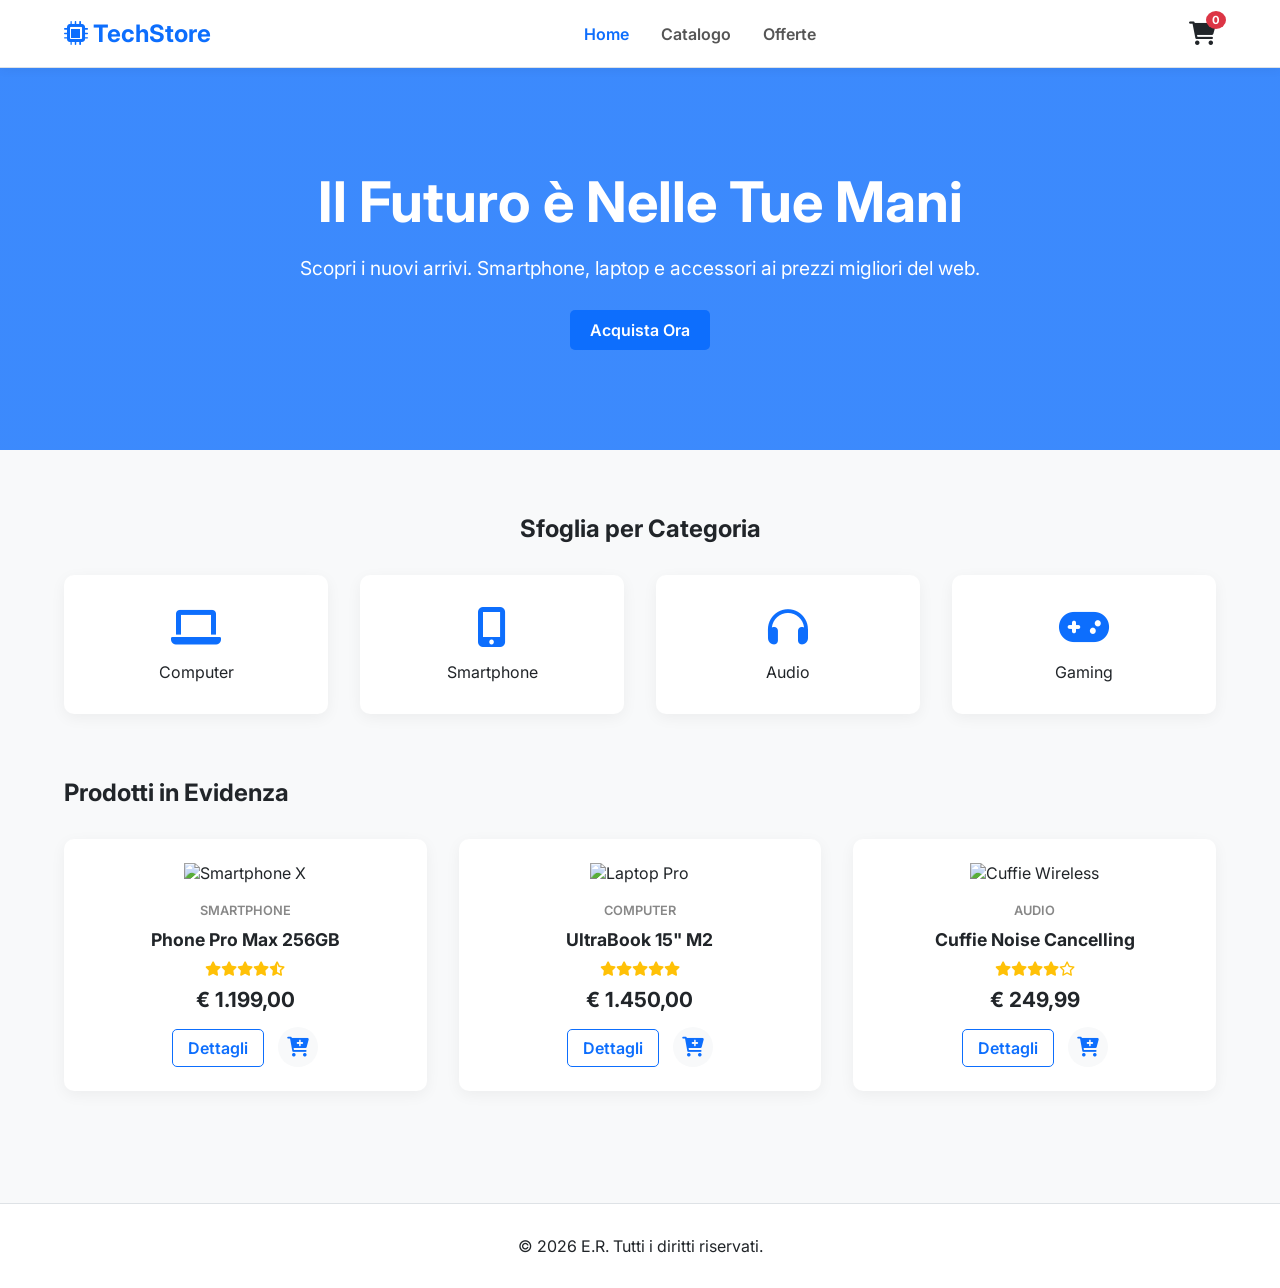
==== index.html @ b19d0cae "Update index.html" ====
<!DOCTYPE html>
<html lang="it">
<head>
    <meta charset="UTF-8">
    <meta name="viewport" content="width=device-width, initial-scale=1.0">
    <title>TechStore | Elettronica e Informatica</title>
    <link rel="stylesheet" href="style.css">
    <link href="https://cdnjs.cloudflare.com/ajax/libs/font-awesome/6.0.0/css/all.min.css" rel="stylesheet">
    <link href="https://fonts.googleapis.com/css2?family=Inter:wght@300;400;600;700&display=swap" rel="stylesheet">
</head>
<body>
    <header>
        <div class="logo"><h2><i class="fas fa-microchip"></i> TechStore</h2></div>
        <nav>
            <ul>
                <li><a href="index.html" class="active">Home</a></li>
                <li><a href="catalogo.html">Catalogo</a></li>
                <li><a href="#">Offerte</a></li>
            </ul>
        </nav>
        <div class="header-actions">
            <a href="carrello.html" class="cart-icon">
                <i class="fas fa-shopping-cart"></i>
                <span id="cart-badge" class="badge">0</span>
            </a>
        </div>
    </header>

    <section class="hero-ecommerce">
        <div class="hero-content">
            <h1>Il Futuro è Nelle Tue Mani</h1>
            <p>Scopri i nuovi arrivi. Smartphone, laptop e accessori ai prezzi migliori del web.</p>
            <a href="catalogo.html" class="btn-primary">Acquista Ora</a>
        </div>
    </section>

    <section class="categories">
        <h2>Sfoglia per Categoria</h2>
        <div class="cat-grid">
            <div class="cat-card"><i class="fas fa-laptop"></i><p>Computer</p></div>
            <div class="cat-card"><i class="fas fa-mobile-alt"></i><p>Smartphone</p></div>
            <div class="cat-card"><i class="fas fa-headphones"></i><p>Audio</p></div>
            <div class="cat-card"><i class="fas fa-gamepad"></i><p>Gaming</p></div>
        </div>
    </section>

    <section class="featured-products">
        <h2>Prodotti in Evidenza</h2>
        <div class="product-grid">
            <div class="product-card">
                <img src="https://images.unsplash.com/photo-1511707171634-5f897ff02aa9?q=80&w=800&auto=format&fit=crop" alt="Smartphone X">
                <div class="product-info">
                    <span class="category-tag">Smartphone</span>
                    <h3>Phone Pro Max 256GB</h3>
                    <div class="rating"><i class="fas fa-star"></i><i class="fas fa-star"></i><i class="fas fa-star"></i><i class="fas fa-star"></i><i class="fas fa-star-half-alt"></i></div>
                    <p class="price">€ 1.199,00</p>
                    <a href="prodotto.html?id=smartphone" class="btn-secondary">Dettagli</a>
                    <button class="btn-add" onclick="aggiungiAlCarrello()"><i class="fas fa-cart-plus"></i></button>
                </div>
            </div>
            <div class="product-card">
                <img src="https://images.unsplash.com/photo-1496181133206-80ce9b88a853?q=80&w=800&auto=format&fit=crop" alt="Laptop Pro">
                <div class="product-info">
                    <span class="category-tag">Computer</span>
                    <h3>UltraBook 15" M2</h3>
                    <div class="rating"><i class="fas fa-star"></i><i class="fas fa-star"></i><i class="fas fa-star"></i><i class="fas fa-star"></i><i class="fas fa-star"></i></div>
                    <p class="price">€ 1.450,00</p>
                    <a href="prodotto.html?id=laptop" class="btn-secondary">Dettagli</a>
                    <button class="btn-add" onclick="aggiungiAlCarrello()"><i class="fas fa-cart-plus"></i></button>
                </div>
            </div>
            <div class="product-card">
                <img src="https://images.unsplash.com/photo-1612444530582-fc66184b156b?q=80&w=800&auto=format&fit=crop" alt="Cuffie Wireless">
                <div class="product-info">
                    <span class="category-tag">Audio</span>
                    <h3>Cuffie Noise Cancelling</h3>
                    <div class="rating"><i class="fas fa-star"></i><i class="fas fa-star"></i><i class="fas fa-star"></i><i class="fas fa-star"></i><i class="far fa-star"></i></div>
                    <p class="price">€ 249,99</p>
                    <a href="prodotto.html?id=cuffie" class="btn-secondary">Dettagli</a>
                    <button class="btn-add" onclick="aggiungiAlCarrello()"><i class="fas fa-cart-plus"></i></button>
                </div>
            </div>
        </div>
    </section>

    <footer>
        <div class="footer-bottom"><p>© 2026 E.R. Tutti i diritti riservati.</p></div>
    </footer>
    <script src="script.js"></script>
</body>
</html>
---- style.css ----
@import url('https://fonts.googleapis.com/css2?family=Inter:wght@300;400;600;700&display=swap');

:root {
    --primary: #0d6efd;
    --primary-hover: #0b5ed7;
    --bg-light: #f8f9fa;
    --text-dark: #212529;
    --border: #dee2e6;
}

* { margin: 0; padding: 0; box-sizing: border-box; font-family: 'Inter', sans-serif; }
body { background-color: var(--bg-light); color: var(--text-dark); }
a { text-decoration: none; color: inherit; }

/* --- HEADER & NAV --- */
header { background: white; padding: 1.2rem 5%; display: flex; justify-content: space-between; align-items: center; border-bottom: 1px solid var(--border); position: sticky; top: 0; z-index: 100; box-shadow: 0 2px 10px rgba(0,0,0,0.05); }
.logo h2 { color: var(--primary); font-weight: 700; }
nav ul { list-style: none; display: flex; gap: 2rem; }
nav a { font-weight: 600; color: #555; transition: 0.3s; }
nav a:hover, nav a.active { color: var(--primary); }
.cart-icon { position: relative; font-size: 1.5rem; color: var(--text-dark); }
.badge { position: absolute; top: -8px; right: -10px; background: #dc3545; color: white; font-size: 0.7rem; padding: 2px 6px; border-radius: 50%; font-weight: bold; }

/* --- BOTTONI --- */
.btn-primary { background: var(--primary); color: white; padding: 10px 20px; border-radius: 5px; font-weight: 600; border: none; cursor: pointer; display: inline-block; transition: 0.3s; }
.btn-primary:hover { background: var(--primary-hover); }
.btn-secondary { background: white; color: var(--primary); border: 1px solid var(--primary); padding: 8px 15px; border-radius: 5px; font-weight: 600; }
.btn-secondary:hover { background: var(--primary); color: white; }

/* --- HERO --- */
.hero-ecommerce { background: linear-gradient(rgba(13, 110, 253, 0.8), rgba(13, 110, 253, 0.8)), url('https://images.unsplash.com/photo-1550751827-4bd374c3f58b?q=80&w=1920&auto=format&fit=crop') center/cover; padding: 100px 5%; text-align: center; color: white; }
.hero-ecommerce h1 { font-size: 3.5rem; margin-bottom: 20px; }
.hero-ecommerce p { font-size: 1.2rem; margin-bottom: 30px; }

/* --- CATEGORIE --- */
.categories { padding: 4rem 5%; text-align: center; }
.cat-grid { display: grid; grid-template-columns: repeat(auto-fit, minmax(150px, 1fr)); gap: 2rem; margin-top: 2rem; }
.cat-card { background: white; padding: 2rem; border-radius: 10px; box-shadow: 0 4px 15px rgba(0,0,0,0.05); transition: 0.3s; cursor: pointer; }
.cat-card:hover { transform: translateY(-5px); color: var(--primary); }
.cat-card i { font-size: 2.5rem; margin-bottom: 15px; color: var(--primary); }

/* --- PRODOTTI (GRIGLIA COMUNE) --- */
.featured-products { padding: 0 5% 4rem; }
.product-grid { display: grid; grid-template-columns: repeat(auto-fit, minmax(280px, 1fr)); gap: 2rem; margin-top: 2rem; }
.product-card { background: white; border-radius: 10px; padding: 1.5rem; box-shadow: 0 4px 15px rgba(0,0,0,0.05); text-align: center; position: relative; }
.product-card img { width: 100%; height: 200px; object-fit: contain; margin-bottom: 1rem; }
.category-tag { font-size: 0.8rem; color: #888; text-transform: uppercase; font-weight: 600; }
.product-card h3 { font-size: 1.1rem; margin: 10px 0; }
.rating { color: #ffc107; font-size: 0.9rem; margin-bottom: 10px; }
.price { font-size: 1.3rem; font-weight: 700; color: var(--text-dark); margin-bottom: 15px; }
.btn-add { background: var(--bg-light); border: none; width: 40px; height: 40px; border-radius: 50%; color: var(--primary); cursor: pointer; font-size: 1.2rem; margin-left: 10px; transition: 0.3s; }
.btn-add:hover { background: var(--primary); color: white; }

/* --- PAGINA CATALOGO --- */
.shop-container { display: flex; gap: 2rem; padding: 3rem 5%; }
.sidebar-filters { width: 250px; background: white; padding: 1.5rem; border-radius: 10px; box-shadow: 0 4px 15px rgba(0,0,0,0.05); height: fit-content; }
.filter-group { margin-top: 1.5rem; }
.filter-group ul { list-style: none; }
.filter-group li { margin-bottom: 10px; color: #555; }
.shop-main { flex: 1; }
.shop-header { display: flex; justify-content: space-between; align-items: center; background: white; padding: 1rem 1.5rem; border-radius: 10px; margin-bottom: 2rem; }

/* --- PAGINA PRODOTTO SINGOLO --- */
.single-product-container { display: flex; flex-wrap: wrap; gap: 4rem; padding: 4rem 5%; background: white; margin: 2rem 5%; border-radius: 10px; }
.product-gallery { flex: 1; min-width: 300px; text-align: center; }
.product-gallery img { width: 100%; max-width: 500px; object-fit: contain; }
.product-details { flex: 1; min-width: 300px; }
.product-details h1 { font-size: 2.2rem; margin: 10px 0; }
.huge-price { font-size: 2.5rem; font-weight: 700; color: var(--primary); margin: 20px 0; }
.description { color: #666; line-height: 1.6; margin-bottom: 30px; font-size: 1.1rem; }
.purchase-actions { display: flex; gap: 15px; margin-bottom: 30px; }
.qty-input { width: 70px; padding: 10px; border: 1px solid var(--border); border-radius: 5px; font-size: 1.1rem; text-align: center; }
.add-to-cart-large { flex: 1; font-size: 1.2rem; }
.delivery-info p { margin-bottom: 10px; color: #555; font-weight: 600; }
.delivery-info i { color: var(--primary); width: 25px; }

/* --- PAGINA CARRELLO --- */
.cart-container { display: flex; flex-wrap: wrap; gap: 3rem; padding: 3rem 5%; }
.cart-items { flex: 2; min-width: 300px; background: white; padding: 2rem; border-radius: 10px; }
.cart-item { display: flex; align-items: center; gap: 20px; border-bottom: 1px solid var(--border); padding: 20px 0; }
.cart-item img { width: 80px; height: 80px; object-fit: contain; }
.item-details { flex: 1; }
.item-details h3 { font-size: 1.1rem; margin-bottom: 5px; }
.item-qty input { width: 60px; padding: 5px; text-align: center; border: 1px solid var(--border); border-radius: 5px; }
.item-price { font-weight: 700; font-size: 1.1rem; }
.btn-remove { background: none; border: none; color: #dc3545; font-size: 1.2rem; cursor: pointer; }
.cart-summary { flex: 1; min-width: 300px; background: white; padding: 2rem; border-radius: 10px; height: fit-content; }
.summary-line { display: flex; justify-content: space-between; margin-bottom: 15px; color: #555; }
.summary-line.total { font-size: 1.5rem; font-weight: 700; color: var(--text-dark); margin-top: 15px; }
.checkout-btn { width: 100%; margin-top: 20px; font-size: 1.1rem; padding: 15px; }
.secure-payments { text-align: center; margin-top: 20px; font-size: 2rem; color: #ccc; display: flex; justify-content: center; gap: 15px; }

/* --- FOOTER --- */
footer { background: white; border-top: 1px solid var(--border); padding: 2rem; text-align: center; margin-top: 3rem; }
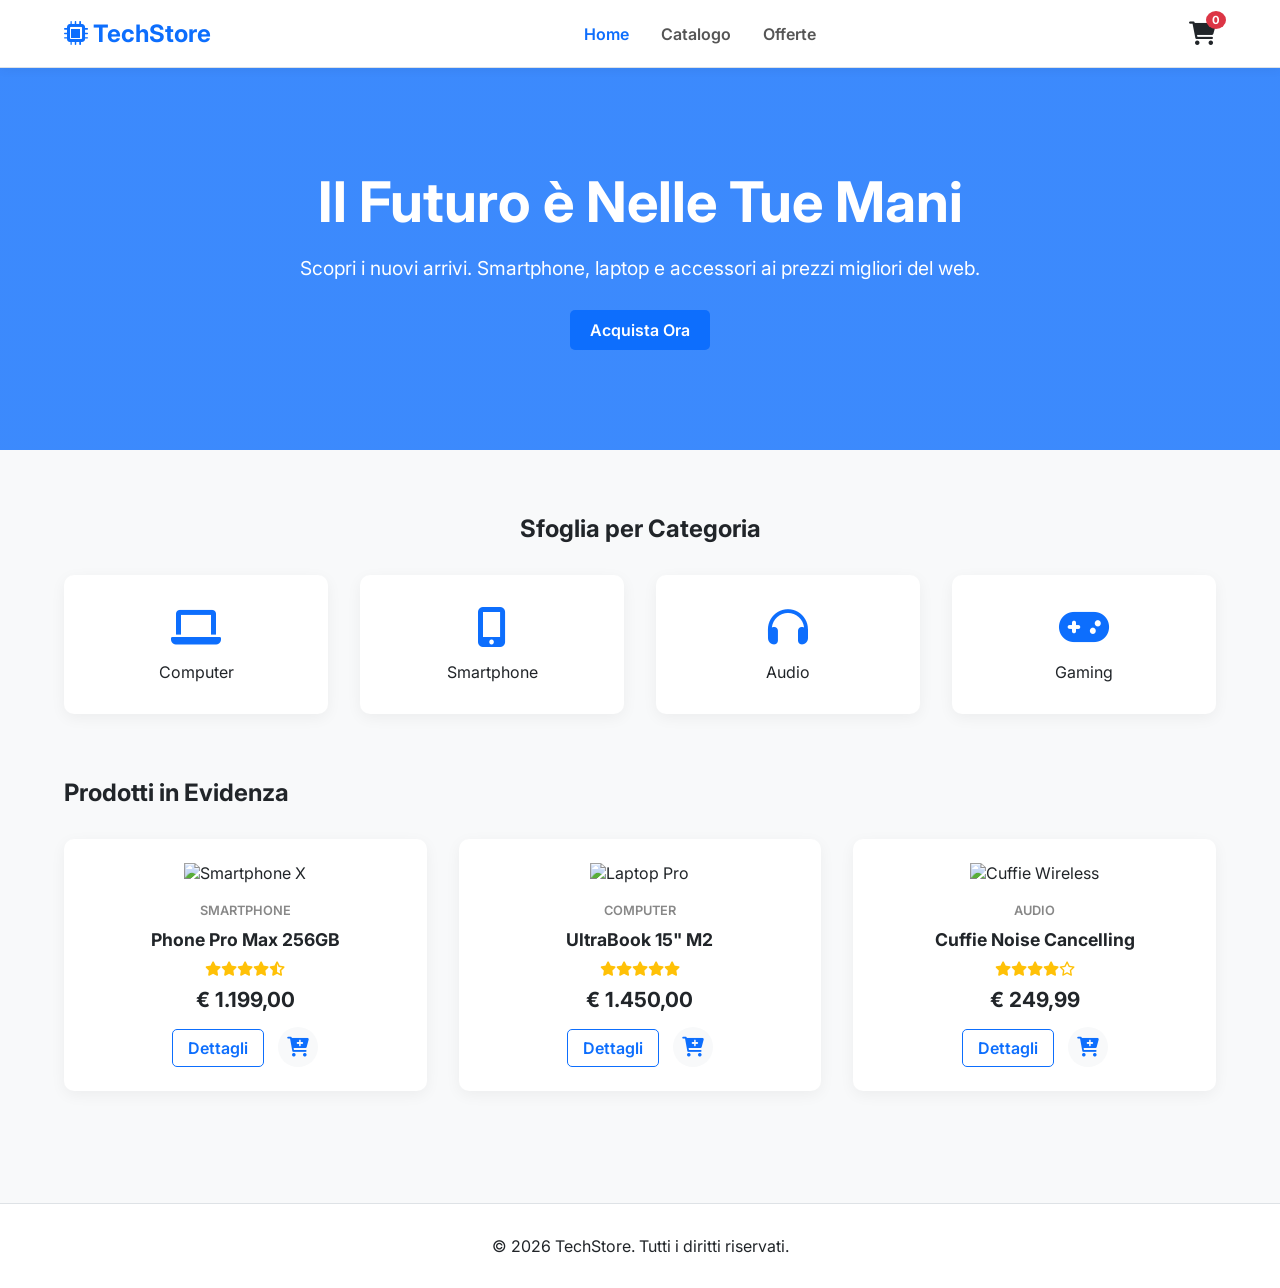
==== commit 06dc1e9f: "Add files via upload" ====
--- a/index.html
+++ b/index.html
@@ -1,91 +1,96 @@
-<!DOCTYPE html>
-<html lang="it">
-<head>
-    <meta charset="UTF-8">
-    <meta name="viewport" content="width=device-width, initial-scale=1.0">
-    <title>TechStore | Elettronica e Informatica</title>
-    <link rel="stylesheet" href="style.css">
-    <link href="https://cdnjs.cloudflare.com/ajax/libs/font-awesome/6.0.0/css/all.min.css" rel="stylesheet">
-    <link href="https://fonts.googleapis.com/css2?family=Inter:wght@300;400;600;700&display=swap" rel="stylesheet">
-</head>
-<body>
-    <header>
-        <div class="logo"><h2><i class="fas fa-microchip"></i> TechStore</h2></div>
-        <nav>
-            <ul>
-                <li><a href="index.html" class="active">Home</a></li>
-                <li><a href="catalogo.html">Catalogo</a></li>
-                <li><a href="#">Offerte</a></li>
-            </ul>
-        </nav>
-        <div class="header-actions">
-            <a href="carrello.html" class="cart-icon">
-                <i class="fas fa-shopping-cart"></i>
-                <span id="cart-badge" class="badge">0</span>
-            </a>
-        </div>
-    </header>
-
-    <section class="hero-ecommerce">
-        <div class="hero-content">
-            <h1>Il Futuro è Nelle Tue Mani</h1>
-            <p>Scopri i nuovi arrivi. Smartphone, laptop e accessori ai prezzi migliori del web.</p>
-            <a href="catalogo.html" class="btn-primary">Acquista Ora</a>
-        </div>
-    </section>
-
-    <section class="categories">
-        <h2>Sfoglia per Categoria</h2>
-        <div class="cat-grid">
-            <div class="cat-card"><i class="fas fa-laptop"></i><p>Computer</p></div>
-            <div class="cat-card"><i class="fas fa-mobile-alt"></i><p>Smartphone</p></div>
-            <div class="cat-card"><i class="fas fa-headphones"></i><p>Audio</p></div>
-            <div class="cat-card"><i class="fas fa-gamepad"></i><p>Gaming</p></div>
-        </div>
-    </section>
-
-    <section class="featured-products">
-        <h2>Prodotti in Evidenza</h2>
-        <div class="product-grid">
-            <div class="product-card">
-                <img src="https://images.unsplash.com/photo-1511707171634-5f897ff02aa9?q=80&w=800&auto=format&fit=crop" alt="Smartphone X">
-                <div class="product-info">
-                    <span class="category-tag">Smartphone</span>
-                    <h3>Phone Pro Max 256GB</h3>
-                    <div class="rating"><i class="fas fa-star"></i><i class="fas fa-star"></i><i class="fas fa-star"></i><i class="fas fa-star"></i><i class="fas fa-star-half-alt"></i></div>
-                    <p class="price">€ 1.199,00</p>
-                    <a href="prodotto.html?id=smartphone" class="btn-secondary">Dettagli</a>
-                    <button class="btn-add" onclick="aggiungiAlCarrello()"><i class="fas fa-cart-plus"></i></button>
-                </div>
-            </div>
-            <div class="product-card">
-                <img src="https://images.unsplash.com/photo-1496181133206-80ce9b88a853?q=80&w=800&auto=format&fit=crop" alt="Laptop Pro">
-                <div class="product-info">
-                    <span class="category-tag">Computer</span>
-                    <h3>UltraBook 15" M2</h3>
-                    <div class="rating"><i class="fas fa-star"></i><i class="fas fa-star"></i><i class="fas fa-star"></i><i class="fas fa-star"></i><i class="fas fa-star"></i></div>
-                    <p class="price">€ 1.450,00</p>
-                    <a href="prodotto.html?id=laptop" class="btn-secondary">Dettagli</a>
-                    <button class="btn-add" onclick="aggiungiAlCarrello()"><i class="fas fa-cart-plus"></i></button>
-                </div>
-            </div>
-            <div class="product-card">
-                <img src="https://images.unsplash.com/photo-1612444530582-fc66184b156b?q=80&w=800&auto=format&fit=crop" alt="Cuffie Wireless">
-                <div class="product-info">
-                    <span class="category-tag">Audio</span>
-                    <h3>Cuffie Noise Cancelling</h3>
-                    <div class="rating"><i class="fas fa-star"></i><i class="fas fa-star"></i><i class="fas fa-star"></i><i class="fas fa-star"></i><i class="far fa-star"></i></div>
-                    <p class="price">€ 249,99</p>
-                    <a href="prodotto.html?id=cuffie" class="btn-secondary">Dettagli</a>
-                    <button class="btn-add" onclick="aggiungiAlCarrello()"><i class="fas fa-cart-plus"></i></button>
-                </div>
-            </div>
-        </div>
-    </section>
-
-    <footer>
-        <div class="footer-bottom"><p>© 2026 E.R. Tutti i diritti riservati.</p></div>
-    </footer>
-    <script src="script.js"></script>
-</body>
-</html>
+<!DOCTYPE html>
+<html lang="it">
+<head>
+    <meta charset="UTF-8">
+    <meta name="viewport" content="width=device-width, initial-scale=1.0">
+    <title>TechStore | Elettronica e Informatica</title>
+    <link rel="stylesheet" href="style.css">
+    <link href="https://cdnjs.cloudflare.com/ajax/libs/font-awesome/6.0.0/css/all.min.css" rel="stylesheet">
+    <link href="https://fonts.googleapis.com/css2?family=Inter:wght@300;400;600;700&display=swap" rel="stylesheet">
+</head>
+<body>
+    <header>
+        <div class="logo"><h2><i class="fas fa-microchip"></i> TechStore</h2></div>
+        <nav>
+            <ul>
+                <li><a href="index.html" class="active">Home</a></li>
+                <li><a href="catalogo.html">Catalogo</a></li>
+                <li><a href="#">Offerte</a></li>
+            </ul>
+        </nav>
+        <div class="header-actions">
+            <a href="carrello.html" class="cart-icon">
+                <i class="fas fa-shopping-cart"></i>
+                <span id="cart-badge" class="badge">0</span>
+            </a>
+        </div>
+    </header>
+
+    <section class="hero-ecommerce">
+        <div class="hero-content">
+            <h1>Il Futuro è Nelle Tue Mani</h1>
+            <p>Scopri i nuovi arrivi. Smartphone, laptop e accessori ai prezzi migliori del web.</p>
+            <a href="catalogo.html" class="btn-primary">Acquista Ora</a>
+        </div>
+    </section>
+
+    <section class="categories">
+        <h2>Sfoglia per Categoria</h2>
+        <div class="cat-grid">
+            <div class="cat-card"><i class="fas fa-laptop"></i><p>Computer</p></div>
+            <div class="cat-card"><i class="fas fa-mobile-alt"></i><p>Smartphone</p></div>
+            <div class="cat-card"><i class="fas fa-headphones"></i><p>Audio</p></div>
+            <div class="cat-card"><i class="fas fa-gamepad"></i><p>Gaming</p></div>
+        </div>
+    </section>
+
+    <section class="featured-products">
+        <h2>Prodotti in Evidenza</h2>
+        <div class="product-grid">
+
+            <div class="product-card">
+                <img src="https://images.unsplash.com/photo-1511707171634-5f897ff02aa9?q=80&w=800&auto=format&fit=crop" alt="Smartphone X">
+                <div class="product-info">
+                    <span class="category-tag">Smartphone</span>
+                    <h3>Phone Pro Max 256GB</h3>
+                    <div class="rating"><i class="fas fa-star"></i><i class="fas fa-star"></i><i class="fas fa-star"></i><i class="fas fa-star"></i><i class="fas fa-star-half-alt"></i></div>
+                    <p class="price">€ 1.199,00</p>
+                    <a href="prodotto-smartphone.html" class="btn-secondary">Dettagli</a>
+                    <button class="btn-add" onclick="aggiungiAlCarrello()"><i class="fas fa-cart-plus"></i></button>
+                </div>
+            </div>
+
+            <div class="product-card">
+                <img src="https://images.unsplash.com/photo-1496181133206-80ce9b88a853?q=80&w=800&auto=format&fit=crop" alt="Laptop Pro">
+                <div class="product-info">
+                    <span class="category-tag">Computer</span>
+                    <h3>UltraBook 15" M2</h3>
+                    <div class="rating"><i class="fas fa-star"></i><i class="fas fa-star"></i><i class="fas fa-star"></i><i class="fas fa-star"></i><i class="fas fa-star"></i></div>
+                    <p class="price">€ 1.450,00</p>
+                    <a href="prodotto-laptop.html" class="btn-secondary">Dettagli</a>
+                    <button class="btn-add" onclick="aggiungiAlCarrello()"><i class="fas fa-cart-plus"></i></button>
+                </div>
+            </div>
+
+            <!-- FIX: immagine cuffie corretta + link → prodotto-cuffie.html -->
+            <div class="product-card">
+                <img src="https://images.unsplash.com/photo-1505740420928-5e560c06d30e?q=80&w=800&auto=format&fit=crop" alt="Cuffie Wireless">
+                <div class="product-info">
+                    <span class="category-tag">Audio</span>
+                    <h3>Cuffie Noise Cancelling</h3>
+                    <div class="rating"><i class="fas fa-star"></i><i class="fas fa-star"></i><i class="fas fa-star"></i><i class="fas fa-star"></i><i class="far fa-star"></i></div>
+                    <p class="price">€ 249,99</p>
+                    <a href="prodotto-cuffie.html" class="btn-secondary">Dettagli</a>
+                    <button class="btn-add" onclick="aggiungiAlCarrello()"><i class="fas fa-cart-plus"></i></button>
+                </div>
+            </div>
+
+        </div>
+    </section>
+
+    <footer>
+        <div class="footer-bottom"><p>© 2026 TechStore. Tutti i diritti riservati.</p></div>
+    </footer>
+    <script src="script.js"></script>
+</body>
+</html>
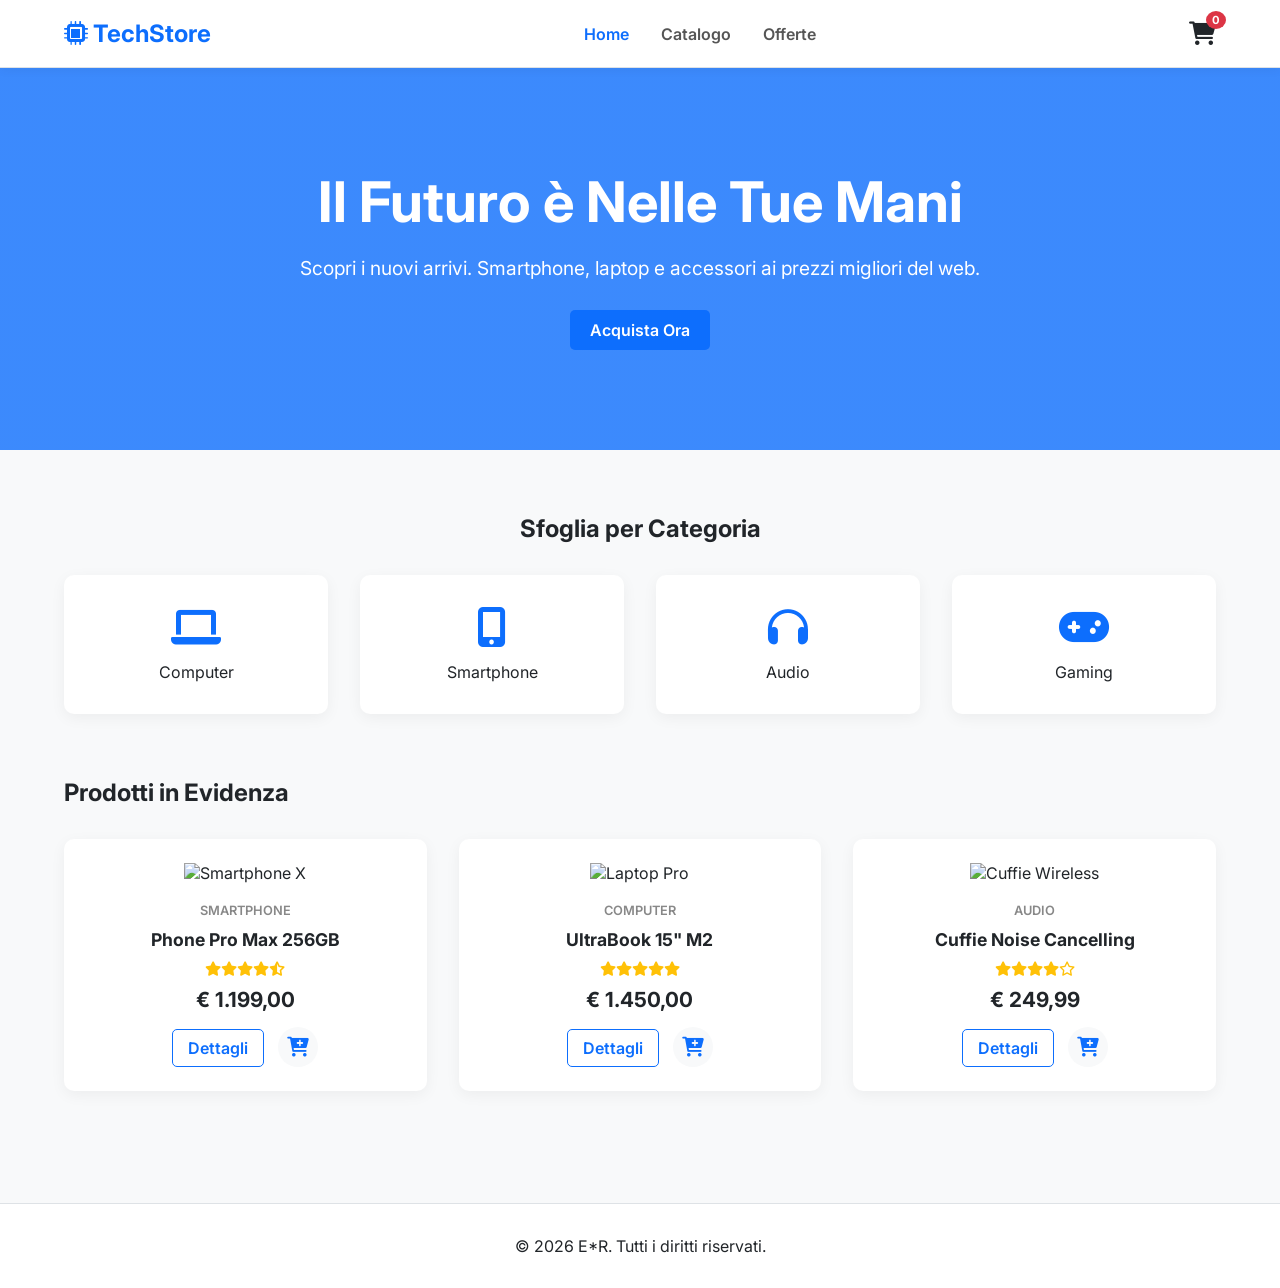
==== commit 5d25f1d1: "index.html" ====
--- a/index.html
+++ b/index.html
@@ -15,7 +15,7 @@
             <ul>
                 <li><a href="index.html" class="active">Home</a></li>
                 <li><a href="catalogo.html">Catalogo</a></li>
-                <li><a href="#">Offerte</a></li>
+                <li><a href="offerte.html">Offerte</a></li>
             </ul>
         </nav>
         <div class="header-actions">
@@ -47,7 +47,6 @@
     <section class="featured-products">
         <h2>Prodotti in Evidenza</h2>
         <div class="product-grid">
-
             <div class="product-card">
                 <img src="https://images.unsplash.com/photo-1511707171634-5f897ff02aa9?q=80&w=800&auto=format&fit=crop" alt="Smartphone X">
                 <div class="product-info">
@@ -59,7 +58,6 @@
                     <button class="btn-add" onclick="aggiungiAlCarrello()"><i class="fas fa-cart-plus"></i></button>
                 </div>
             </div>
-
             <div class="product-card">
                 <img src="https://images.unsplash.com/photo-1496181133206-80ce9b88a853?q=80&w=800&auto=format&fit=crop" alt="Laptop Pro">
                 <div class="product-info">
@@ -71,8 +69,6 @@
                     <button class="btn-add" onclick="aggiungiAlCarrello()"><i class="fas fa-cart-plus"></i></button>
                 </div>
             </div>
-
-            <!-- FIX: immagine cuffie corretta + link → prodotto-cuffie.html -->
             <div class="product-card">
                 <img src="https://images.unsplash.com/photo-1505740420928-5e560c06d30e?q=80&w=800&auto=format&fit=crop" alt="Cuffie Wireless">
                 <div class="product-info">
@@ -84,12 +80,11 @@
                     <button class="btn-add" onclick="aggiungiAlCarrello()"><i class="fas fa-cart-plus"></i></button>
                 </div>
             </div>
-
         </div>
     </section>
 
     <footer>
-        <div class="footer-bottom"><p>© 2026 TechStore. Tutti i diritti riservati.</p></div>
+        <div class="footer-bottom"><p>© 2026 E*R. Tutti i diritti riservati.</p></div>
     </footer>
     <script src="script.js"></script>
 </body>
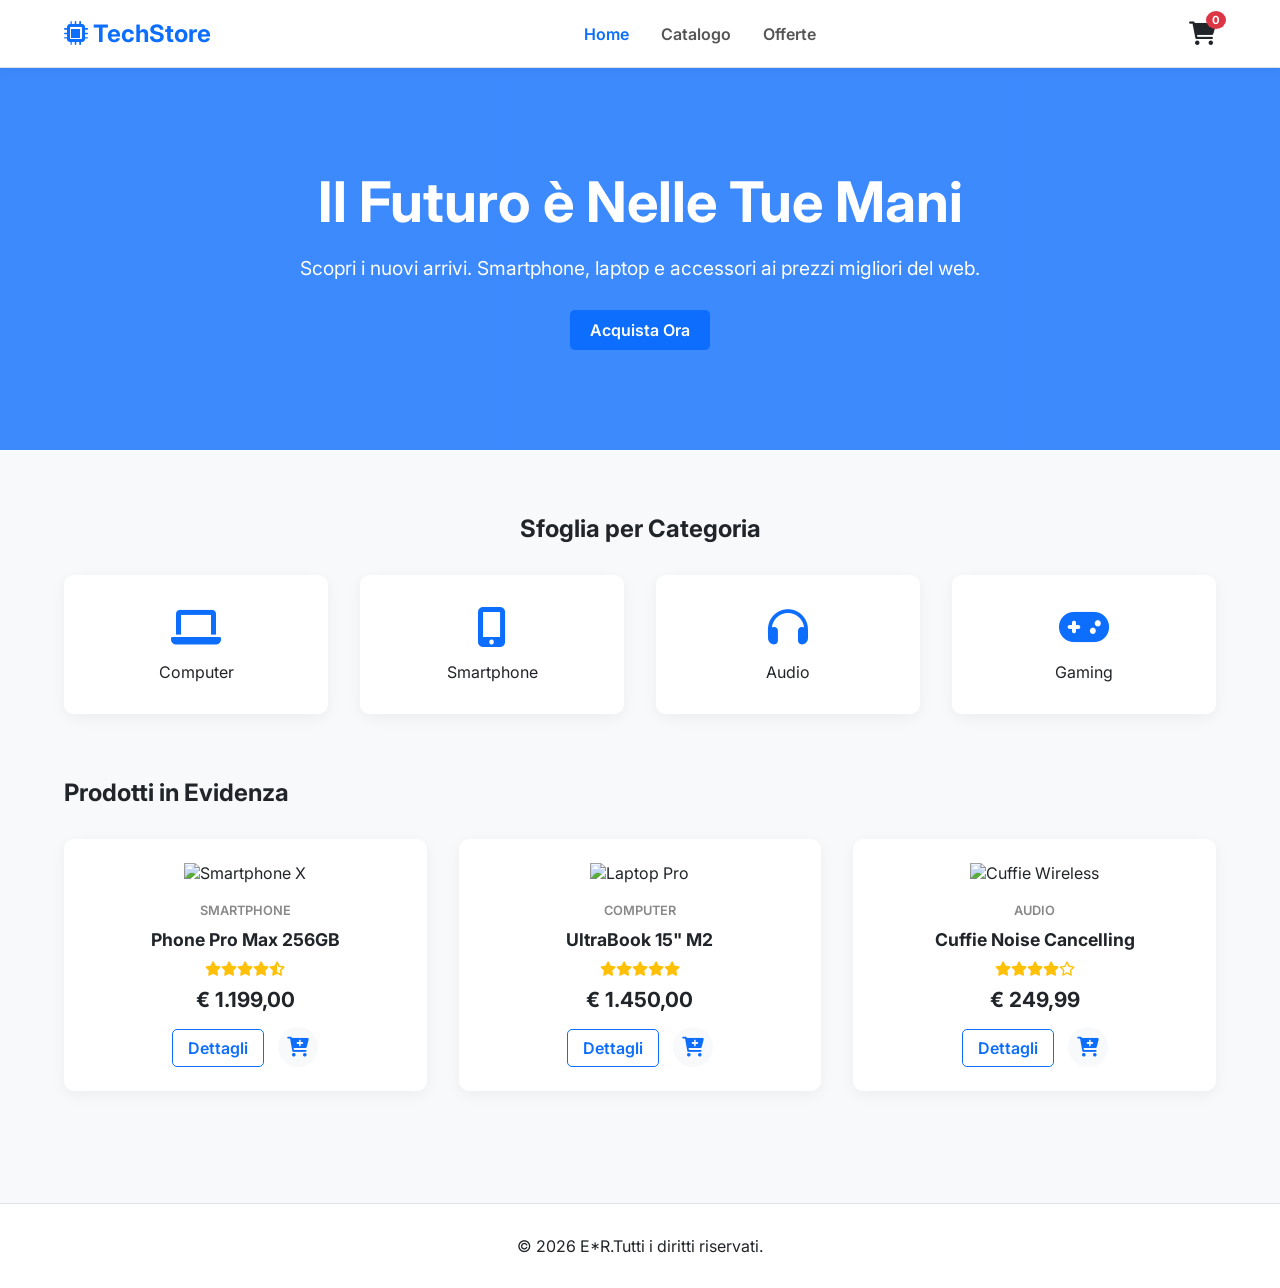
==== commit 9a075166: "index.html" ====
--- a/index.html
+++ b/index.html
@@ -84,7 +84,7 @@
     </section>
 
     <footer>
-        <div class="footer-bottom"><p>© 2026 E*R. Tutti i diritti riservati.</p></div>
+        <div class="footer-bottom"><p>© 2026 E*R.Tutti i diritti riservati.</p></div>
     </footer>
     <script src="script.js"></script>
 </body>
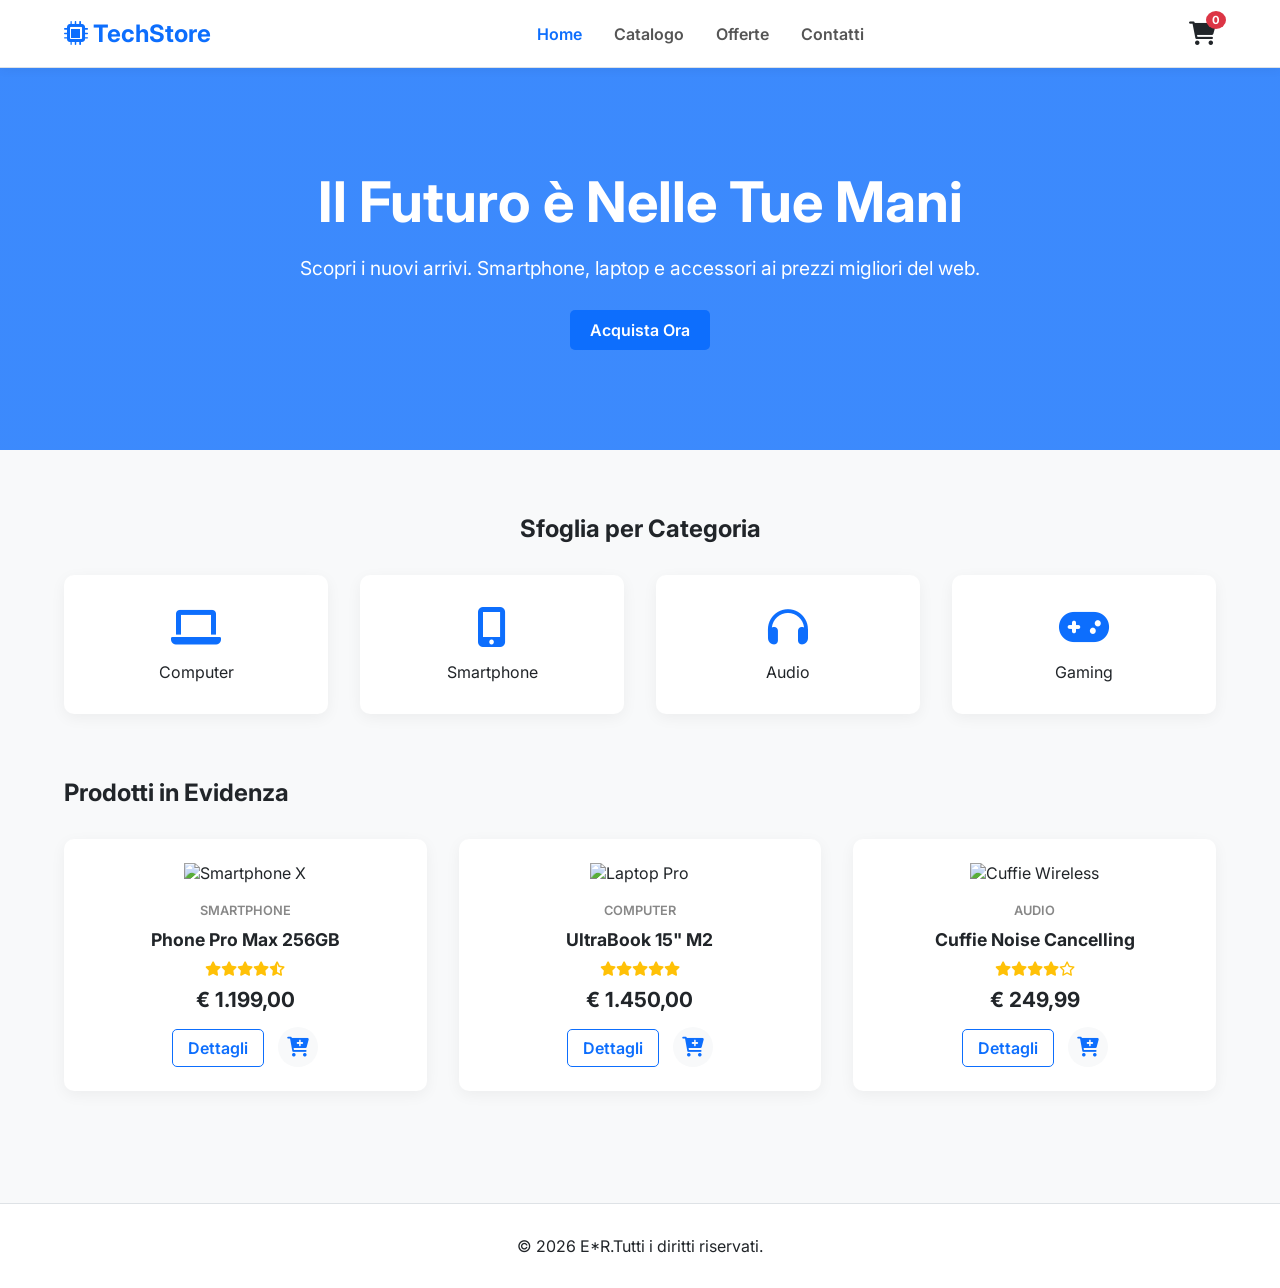
==== commit 6a616a06: "index.html" ====
--- a/index.html
+++ b/index.html
@@ -16,6 +16,7 @@
                 <li><a href="index.html" class="active">Home</a></li>
                 <li><a href="catalogo.html">Catalogo</a></li>
                 <li><a href="offerte.html">Offerte</a></li>
+                <li><a href="contatti.html">Contatti</a></li>
             </ul>
         </nav>
         <div class="header-actions">
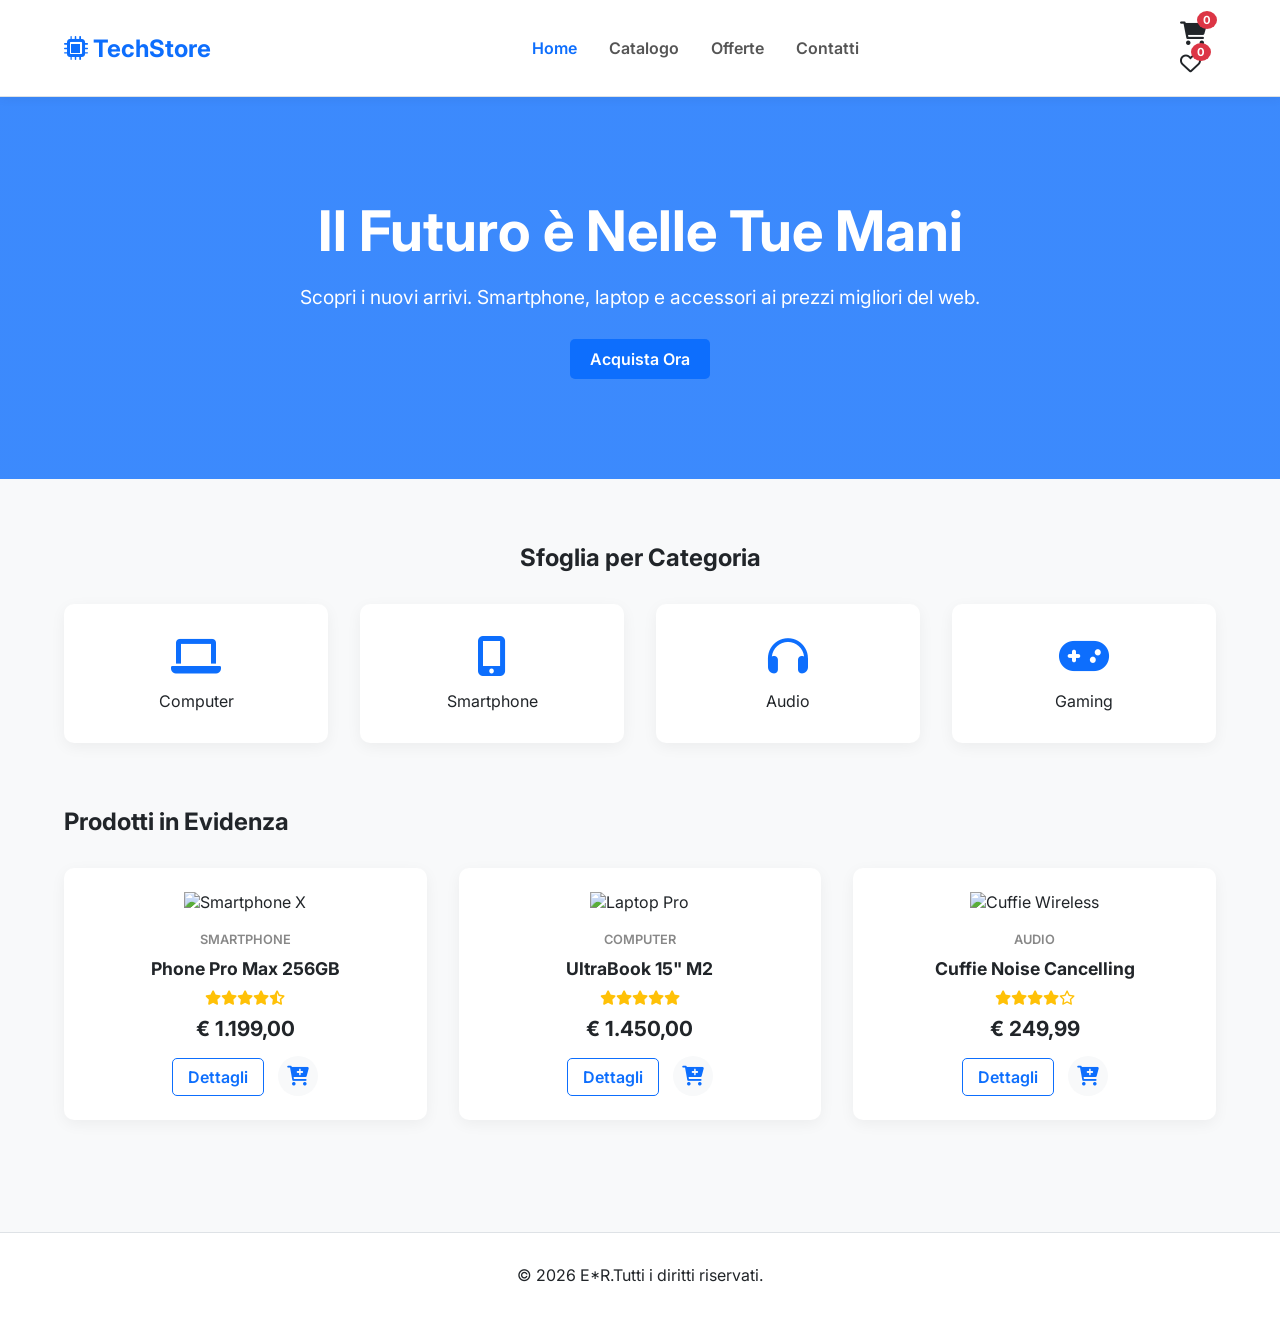
==== commit f4869745: "index.html" ====
--- a/index.html
+++ b/index.html
@@ -23,6 +23,9 @@
             <a href="carrello.html" class="cart-icon">
                 <i class="fas fa-shopping-cart"></i>
                 <span id="cart-badge" class="badge">0</span>
+                <div class="header-actions">
+    <a href="preferiti.html" class="wishlist-icon" style="margin-right: 15px; font-size: 1.3rem; position: relative;"><i class="far fa-heart"></i><span id="wishlist-badge" class="badge" style="background-color: #dc3545;">0</span></a>
+</div>
             </a>
         </div>
     </header>
